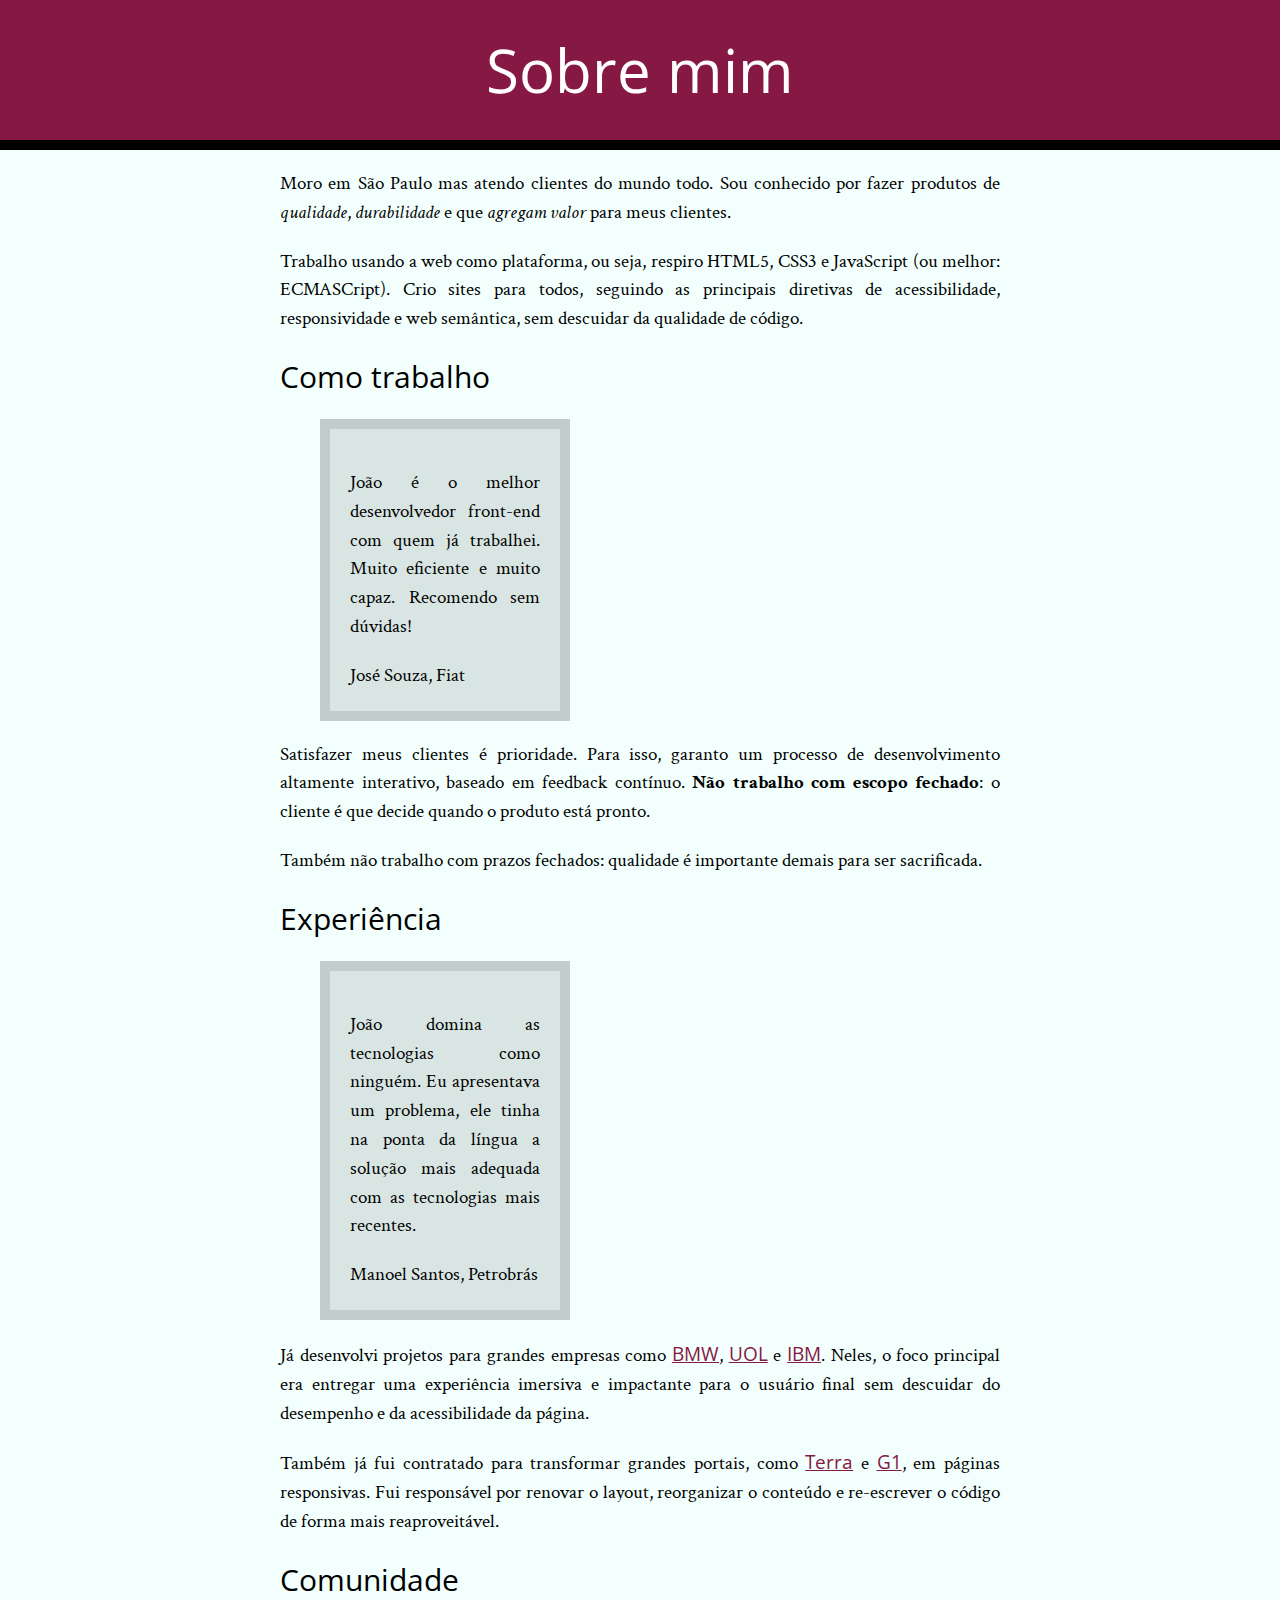
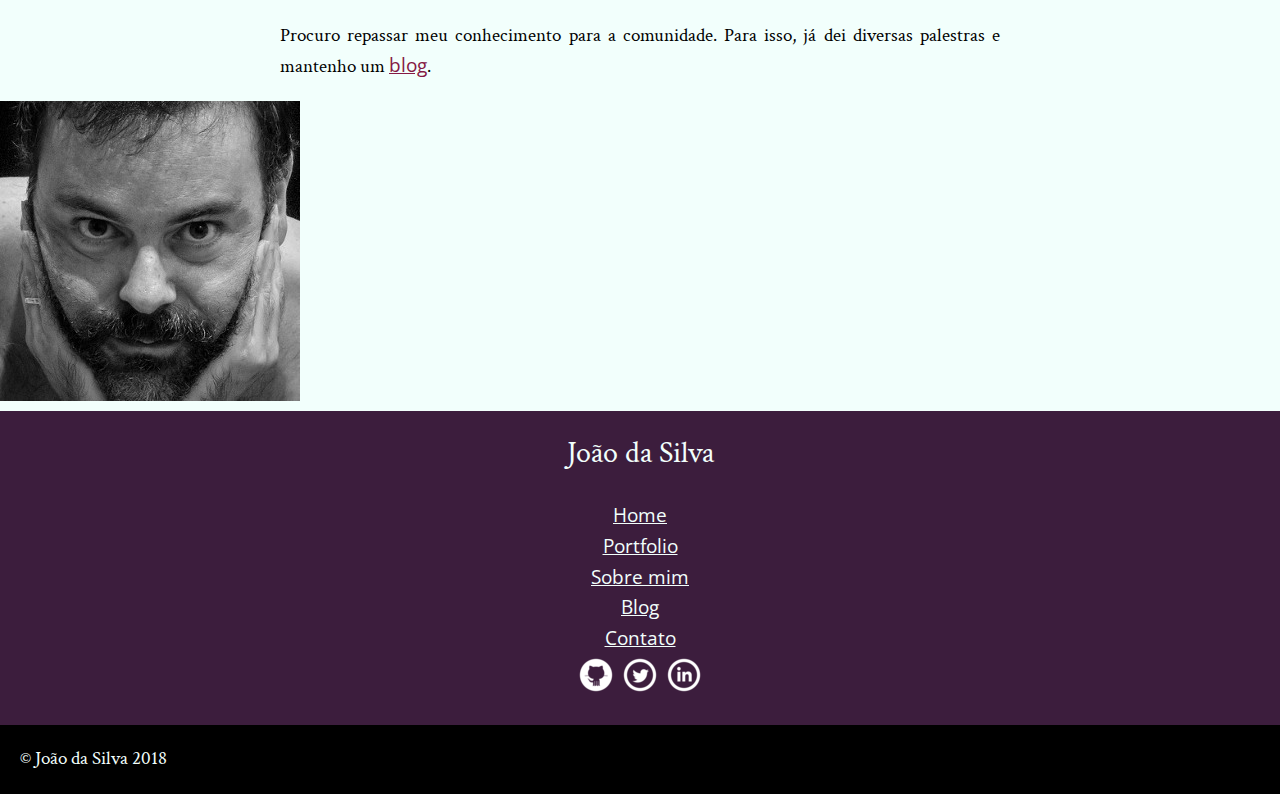
==== WebContent/bio.html @ e30e0c85 "Merge branch 'master' of https://github.com/maumorais/Curso-Html5-Css3" ====
<!DOCTYPE html>
<html>
	<head>
	    <meta charset="utf-8" >
	    <link rel="icon" href="favicon.png">
	    <link rel="stylesheet" href="reset.css">
	    <link rel="stylesheet" href="site.css">
	    <!-- carrega a fonte Crimson Text nas versões normal, itálico e negrito -->
		<link rel="stylesheet" href="http://fonts.googleapis.com/css?family=Crimson+Text:400,400italic,600">
		<!-- carrega a fonte Open Sans Condensed na versão negrito, que é a única necessária para os cabeçalhos            -->
		<link rel="stylesheet" href="http://fonts.googleapis.com/css?family=Open+Sans+Condensed:700">
	    <title>Biografia - João da Silva</title>
	</head>
	
	<body>
		<main>
	        <h1>Sobre mim</h1> 
			<div>
		        <p>
		        Moro em São Paulo mas atendo clientes do mundo todo. Sou conhecido por fazer produtos de <em>qualidade</em>, <em>durabilidade</em> e que <em>agregam valor</em> para meus clientes.
		        </p>
		        <p>
		        Trabalho usando a web como plataforma, ou seja, respiro HTML5, CSS3 e JavaScript (ou melhor: ECMASCript). Crio sites para todos, seguindo as principais diretivas de acessibilidade, responsividade e web semântica, sem descuidar da qualidade de código.
		        </p>
		        
		        <h2>Como trabalho</h2>
		        <blockquote>
		            <p>João é o melhor desenvolvedor front-end com quem já trabalhei. Muito eficiente e muito capaz. Recomendo sem dúvidas!</p>
		    		<cite>José Souza, Fiat</cite>
		        </blockquote>
		        
		        
		        <p>
		        Satisfazer meus clientes é prioridade. Para isso, garanto um processo de desenvolvimento altamente interativo, baseado em feedback contínuo. <strong>Não trabalho com escopo fechado</strong>: o cliente é que decide quando o produto está pronto.
		        </p>
		        <p>
		        Também não trabalho com prazos fechados: qualidade é importante demais para ser sacrificada.
		        </p>
		        
		        
		        <h2>Experiência</h2>
		        <blockquote>
		            <p>João domina as tecnologias como ninguém. Eu apresentava um problema, ele tinha na ponta da língua a solução mais adequada com as tecnologias mais recentes.</p>
		    		<cite>Manoel Santos, Petrobrás</cite>
		        </blockquote>
		        
		        <p>
		        Já desenvolvi projetos para grandes empresas como <a href="http://www.bmw.com.br">BMW</a>, <a href="http://www.uol.com.br">UOL</a> e <a href="http://www.ibm.com.br">IBM</a>. Neles, o foco principal era entregar uma experiência imersiva e impactante para o usuário final sem descuidar do desempenho e da acessibilidade da página.
		        </p>
		        <p>
		        Também já fui contratado para transformar grandes portais, como <a href="http://www.terra.com.br">Terra</a> e <a href="http://www.g1.com.br">G1</a>, em páginas responsivas. Fui responsável por renovar o layout, reorganizar o conteúdo e re-escrever o código de forma mais reaproveitável.
		        </p>
		        
		        <h2>Comunidade</h2>
		        
		        <p>
		        Procuro repassar meu conhecimento para a comunidade. Para isso, já dei diversas palestras e mantenho um <a href="blog.html">blog</a>.
		        </p>			
			</div>

	    </main>
	    <img alt="Foto de João da Silva" src="eu.jpg">
	    <aside>
	    	<div>
		    	<h1>João da Silva</h1>
			    <nav>
				    <ul>
					    <li><a href="index.html">Home</a></li>
					    <li><a href="portfolio.html">Portfolio</a></li>
					    <li><a href="bio.html">Sobre mim</a></li>
					    <li><a href="blog.html">Blog</a></li>
		   			    <li><a href="contato.html">Contato</a></li>		    
				    </ul>
			    </nav>
			    <ul>
				    <li><a href="http://github.com/maumorais"><img src="github.png" alt="github"></a></li>
				    <li><a href="http://twitter.com/mauricio_morais"><img src="twitter.png" alt="twitter"></a></li>
				    <li><a href="http://linkedin.com/in/mauriciomorais/"><img src="linkedin.png" alt="linkedin"></a></li>
			    </ul>
	    	</div>
	    </aside>
	</body>  
	
	<footer>
		&copy; João da Silva 2018
	</footer>   
</html>
---- WebContent/site.css ----
body {
		font-family: "Crimson Text", serif;
		background-color: #F2FFFC;
		font-size: 120%; 
   		line-height: 1.5;

	}
	main h1, h2 {
    	font-family:  "Open Sans Condensed", sans-serif;
	}
   	main h1 {
   		font-size: 60px;
    	background-color: #851944;
    	color: #FFF;
    	text-align: center;
    	padding: 25px;
    	margin: 0px; 
 		border-bottom: 10px;
		border-color: black;
		border-style: solid;
   	}
   	main h2{
   		font-size: 30px;
   	}
   	main div{
   		width: 720px;
   		margin-left: auto;
   		margin-right: auto;
   		padding-top: 30px 0px;
   	}
   	main a{
   		color: #851944;
   		font-family: "Open Sans Condensed", sans-serif;
   	}
   	main p{
   		text-align: justify;
   		margin: 20px 0px;
   	}
   	article footer{
   		background-color: inherit;
   		color: inherit;
   	}
   	blockquote {
		background-color: #D9E5E3;
		padding: 20px;
		border: 10px;
		border-color: #C2CCCA;
		border-style: solid;
		width: 250px;
		margin: 20px 40px;
		box-sizing: border-box;
	}
	aside{
		background-color: #3C1D3D;
		color: #F2FFFC;
		padding: 20px;
	}
	aside h1{
		font-size: 30px;
		margin-bottom: 25px;
	}
	aside div{
		text-align: center;
	}
	aside a {
		color: inherit;
   		font-family: "Open Sans Condensed", sans-serif;
	}
	aside nav li{
		display: block;
	}
	aside li{
		display: inline-block;
	}
	footer{
		background-color: black;
		color: #F2FFFC;
		padding: 20px;
	}
	strong {
		font-weight: bold;
	}
	em{
		font-style: italic;
	}
}
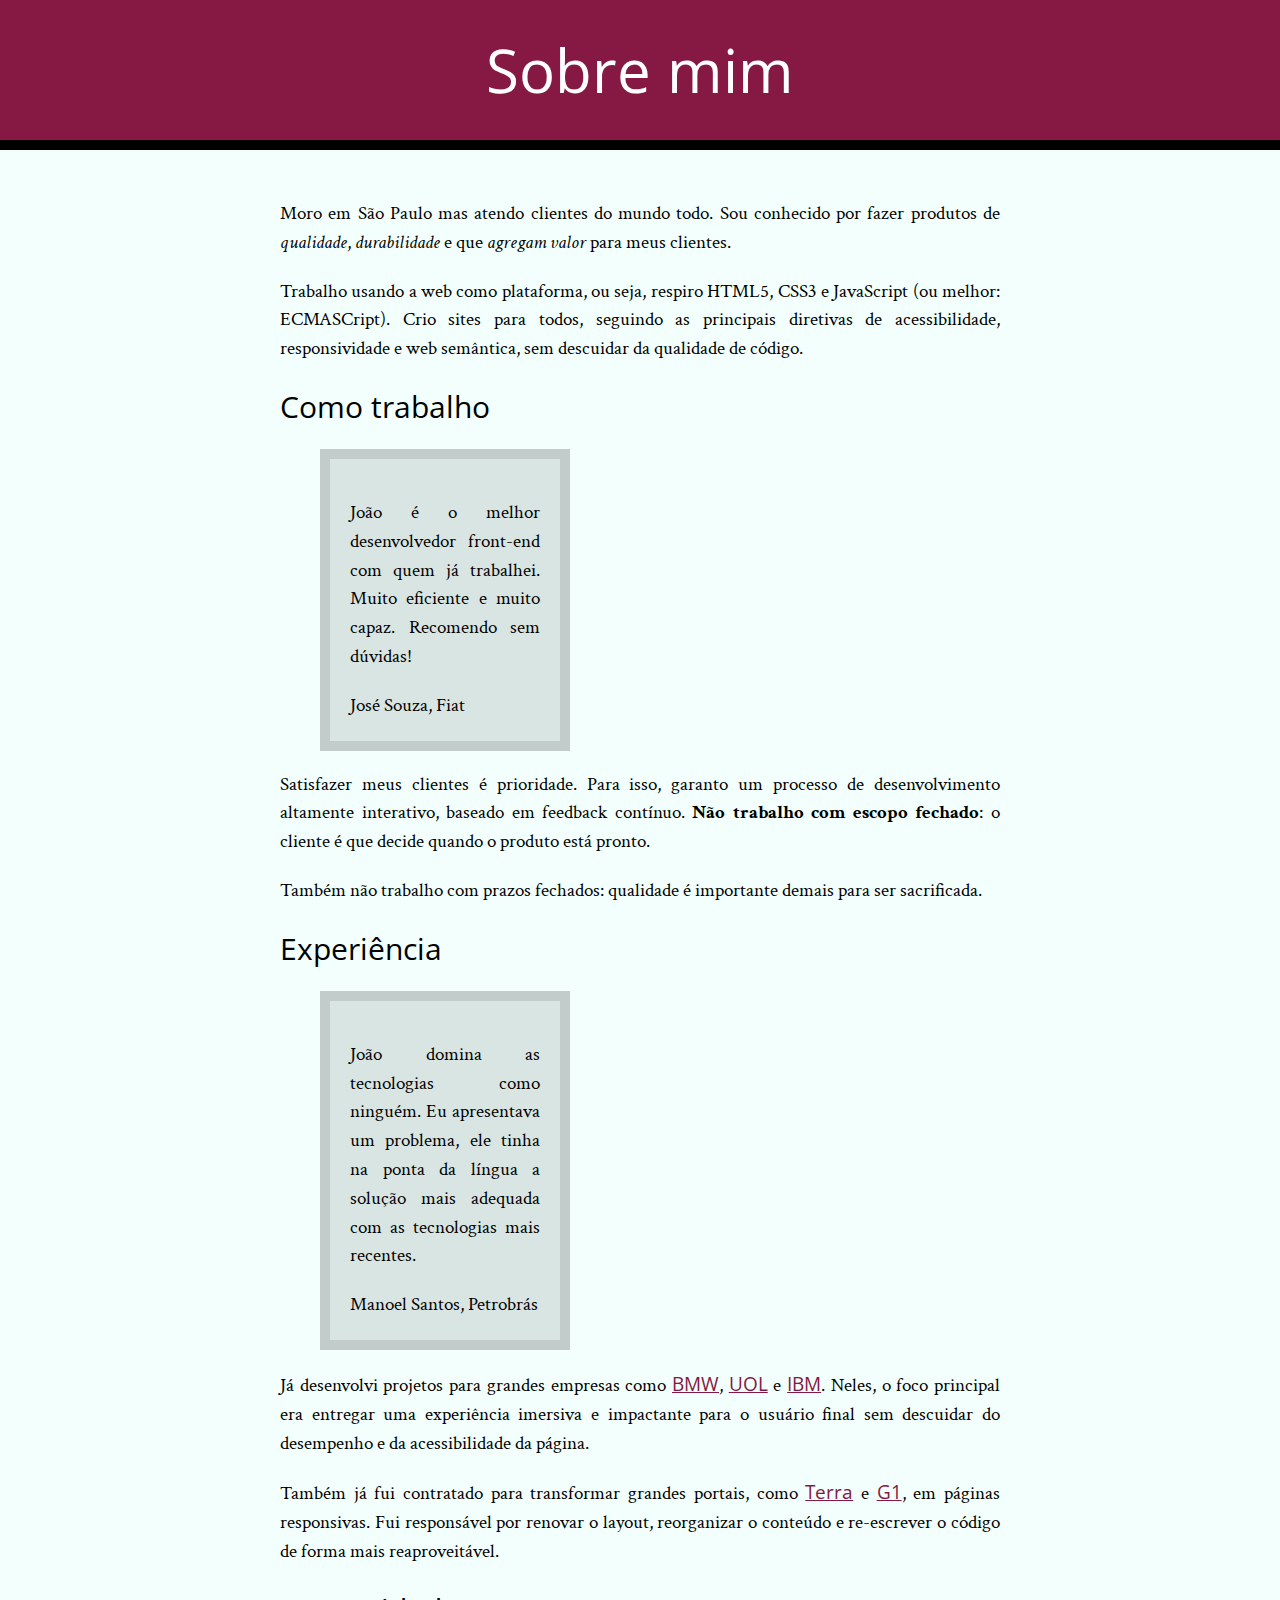
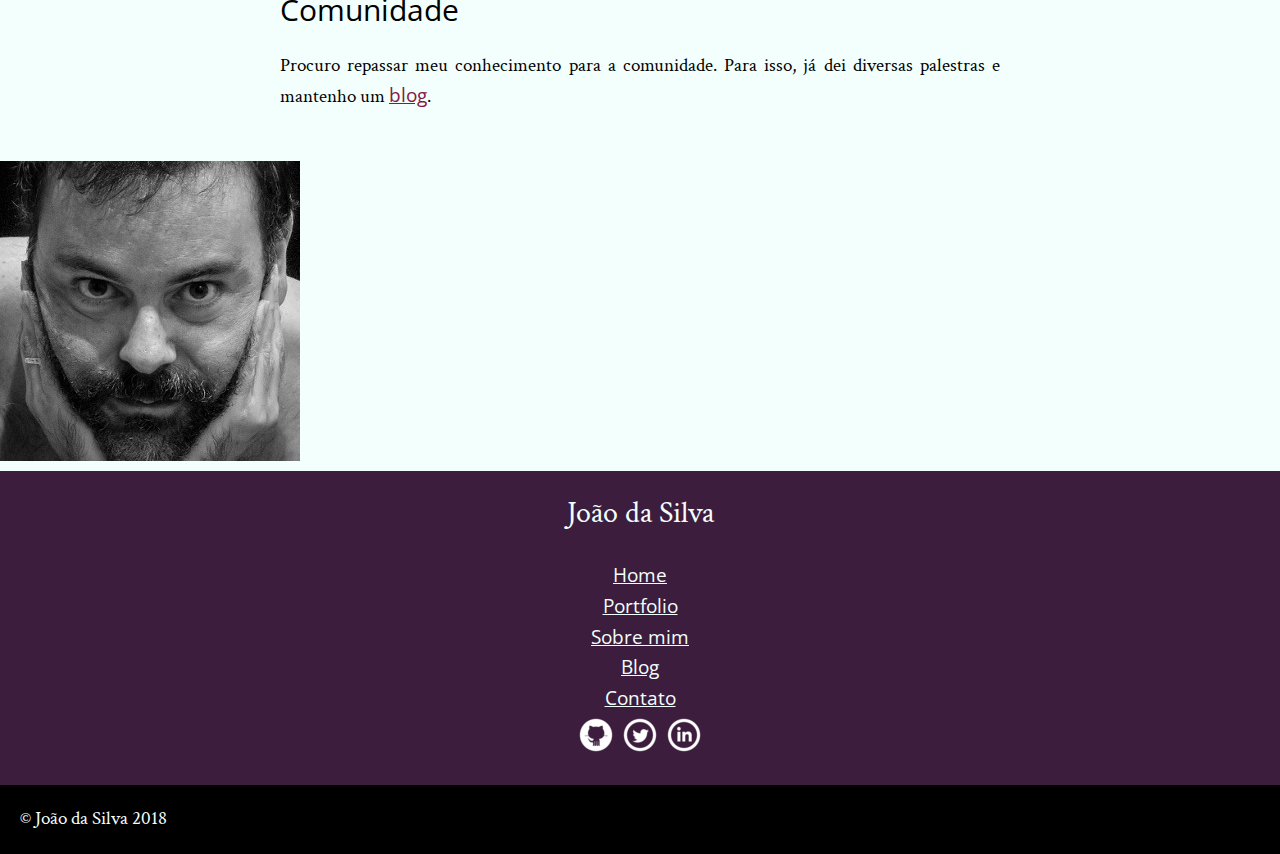
==== commit 0241edf2: "Substituição de seleção genérica por seleção por classes." ====
--- a/WebContent/bio.html
+++ b/WebContent/bio.html
@@ -14,8 +14,8 @@
 	
 	<body>
 		<main>
-	        <h1>Sobre mim</h1> 
-			<div>
+	        <h1 class="titulo-principal">Sobre mim</h1> 
+			<div class="corpo-pagina">
 		        <p>
 		        Moro em São Paulo mas atendo clientes do mundo todo. Sou conhecido por fazer produtos de <em>qualidade</em>, <em>durabilidade</em> e que <em>agregam valor</em> para meus clientes.
 		        </p>
@@ -23,8 +23,8 @@
 		        Trabalho usando a web como plataforma, ou seja, respiro HTML5, CSS3 e JavaScript (ou melhor: ECMASCript). Crio sites para todos, seguindo as principais diretivas de acessibilidade, responsividade e web semântica, sem descuidar da qualidade de código.
 		        </p>
 		        
-		        <h2>Como trabalho</h2>
-		        <blockquote>
+		        <h2 class="subtitulo">Como trabalho</h2>
+		        <blockquote class="recomendacao">
 		            <p>João é o melhor desenvolvedor front-end com quem já trabalhei. Muito eficiente e muito capaz. Recomendo sem dúvidas!</p>
 		    		<cite>José Souza, Fiat</cite>
 		        </blockquote>
@@ -38,8 +38,8 @@
 		        </p>
 		        
 		        
-		        <h2>Experiência</h2>
-		        <blockquote>
+		        <h2 class="subtitulo">Experiência</h2>
+		        <blockquote class="recomendacao">
 		            <p>João domina as tecnologias como ninguém. Eu apresentava um problema, ele tinha na ponta da língua a solução mais adequada com as tecnologias mais recentes.</p>
 		    		<cite>Manoel Santos, Petrobrás</cite>
 		        </blockquote>
@@ -51,7 +51,7 @@
 		        Também já fui contratado para transformar grandes portais, como <a href="http://www.terra.com.br">Terra</a> e <a href="http://www.g1.com.br">G1</a>, em páginas responsivas. Fui responsável por renovar o layout, reorganizar o conteúdo e re-escrever o código de forma mais reaproveitável.
 		        </p>
 		        
-		        <h2>Comunidade</h2>
+		        <h2 class="subtitulo">Comunidade</h2>
 		        
 		        <p>
 		        Procuro repassar meu conhecimento para a comunidade. Para isso, já dei diversas palestras e mantenho um <a href="blog.html">blog</a>.
@@ -60,22 +60,22 @@
 
 	    </main>
 	    <img alt="Foto de João da Silva" src="eu.jpg">
-	    <aside>
+	    <aside class="navegacao-site">
 	    	<div>
-		    	<h1>João da Silva</h1>
+		    	<h1 class="titulo-navegacao">João da Silva</h1>
 			    <nav>
 				    <ul>
-					    <li><a href="index.html">Home</a></li>
-					    <li><a href="portfolio.html">Portfolio</a></li>
-					    <li><a href="bio.html">Sobre mim</a></li>
-					    <li><a href="blog.html">Blog</a></li>
-		   			    <li><a href="contato.html">Contato</a></li>		    
+					    <li><a class="link-navegacao" href="index.html">Home</a></li>
+					    <li><a class="link-navegacao" href="portfolio.html">Portfolio</a></li>
+					    <li><a class="link-navegacao" href="bio.html">Sobre mim</a></li>
+					    <li><a class="link-navegacao" href="blog.html">Blog</a></li>
+		   			    <li><a class="link-navegacao" href="contato.html">Contato</a></li>		    
 				    </ul>
 			    </nav>
-			    <ul>
+			    <ul class="icones-redes-sociais">
 				    <li><a href="http://github.com/maumorais"><img src="github.png" alt="github"></a></li>
 				    <li><a href="http://twitter.com/mauricio_morais"><img src="twitter.png" alt="twitter"></a></li>
-				    <li><a href="http://linkedin.com/in/mauriciomorais/"><img src="linkedin.png" alt="linkedin"></a></li>
+				    <li><a href="http://linkedin.com/in/mauriciomorais"><img src="linkedin.png" alt="linkedin"></a></li>
 			    </ul>
 	    	</div>
 	    </aside>
--- a/WebContent/site.css
+++ b/WebContent/site.css
@@ -5,10 +5,10 @@
    		line-height: 1.5;
 
 	}
-	main h1, h2 {
+	.titulo-principal, .subtitulo {
     	font-family:  "Open Sans Condensed", sans-serif;
 	}
-   	main h1 {
+   	.titulo-principal {
    		font-size: 60px;
     	background-color: #851944;
     	color: #FFF;
@@ -19,14 +19,14 @@
 		border-color: black;
 		border-style: solid;
    	}
-   	main h2{
+   	.subtitulo{
    		font-size: 30px;
    	}
-   	main div{
+   	.corpo-pagina{
    		width: 720px;
    		margin-left: auto;
    		margin-right: auto;
-   		padding-top: 30px 0px;
+   		padding: 30px 0px;
    	}
    	main a{
    		color: #851944;
@@ -36,11 +36,18 @@
    		text-align: justify;
    		margin: 20px 0px;
    	}
-   	article footer{
+   	.post {
+   		padding-bottom: 30px;
+   		margin-bottom: 20px;
+   		border-bottom: 1px;
+   		border-color: #ccc;
+   		border-style: solid;
+   	}
+   	.post footer{
    		background-color: inherit;
    		color: inherit;
    	}
-   	blockquote {
+   	.recomendacao {
 		background-color: #D9E5E3;
 		padding: 20px;
 		border: 10px;
@@ -50,26 +57,23 @@
 		margin: 20px 40px;
 		box-sizing: border-box;
 	}
-	aside{
+	.navegacao-site {
 		background-color: #3C1D3D;
 		color: #F2FFFC;
 		padding: 20px;
 	}
-	aside h1{
+	.titulo-navegacao{
 		font-size: 30px;
 		margin-bottom: 25px;
 	}
-	aside div{
+	.navegacao-site div{
 		text-align: center;
 	}
-	aside a {
+	.link-navegacao {
 		color: inherit;
    		font-family: "Open Sans Condensed", sans-serif;
 	}
-	aside nav li{
-		display: block;
-	}
-	aside li{
+	.icones-redes-sociais li{
 		display: inline-block;
 	}
 	footer{
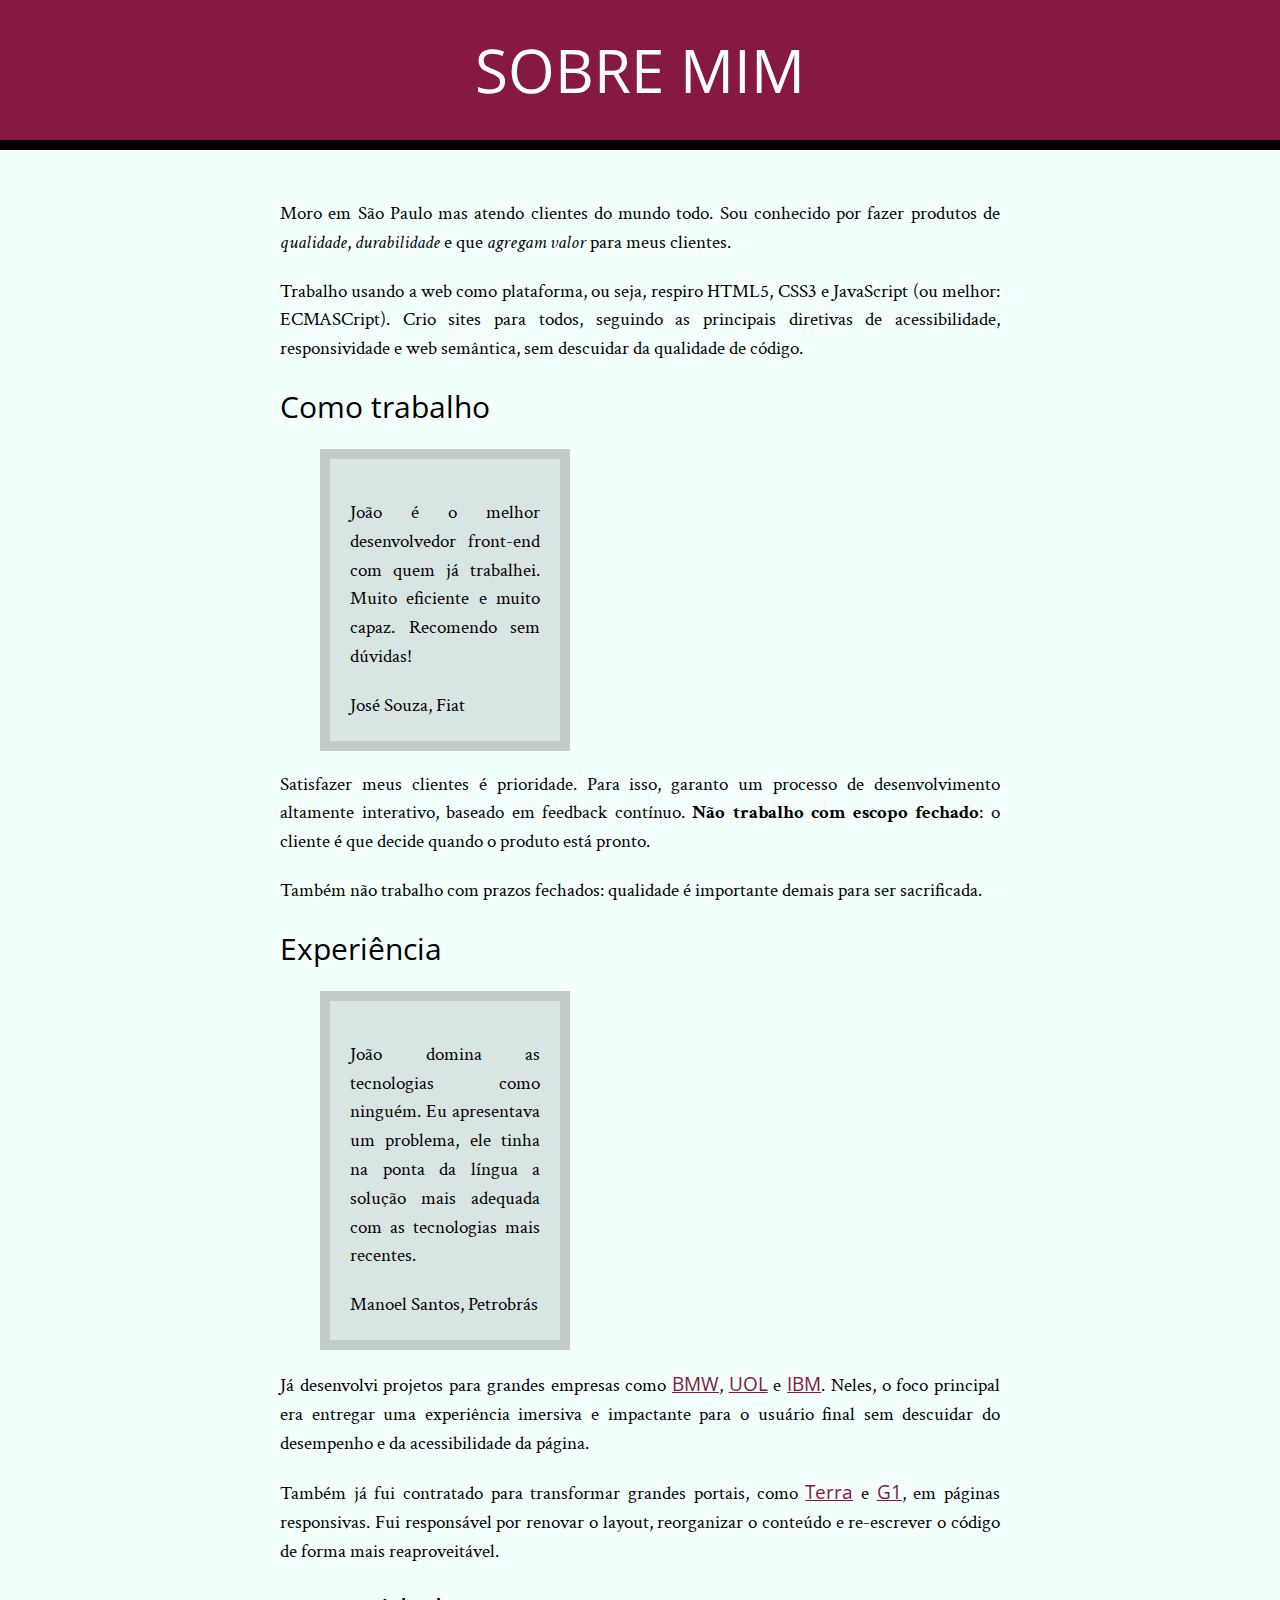
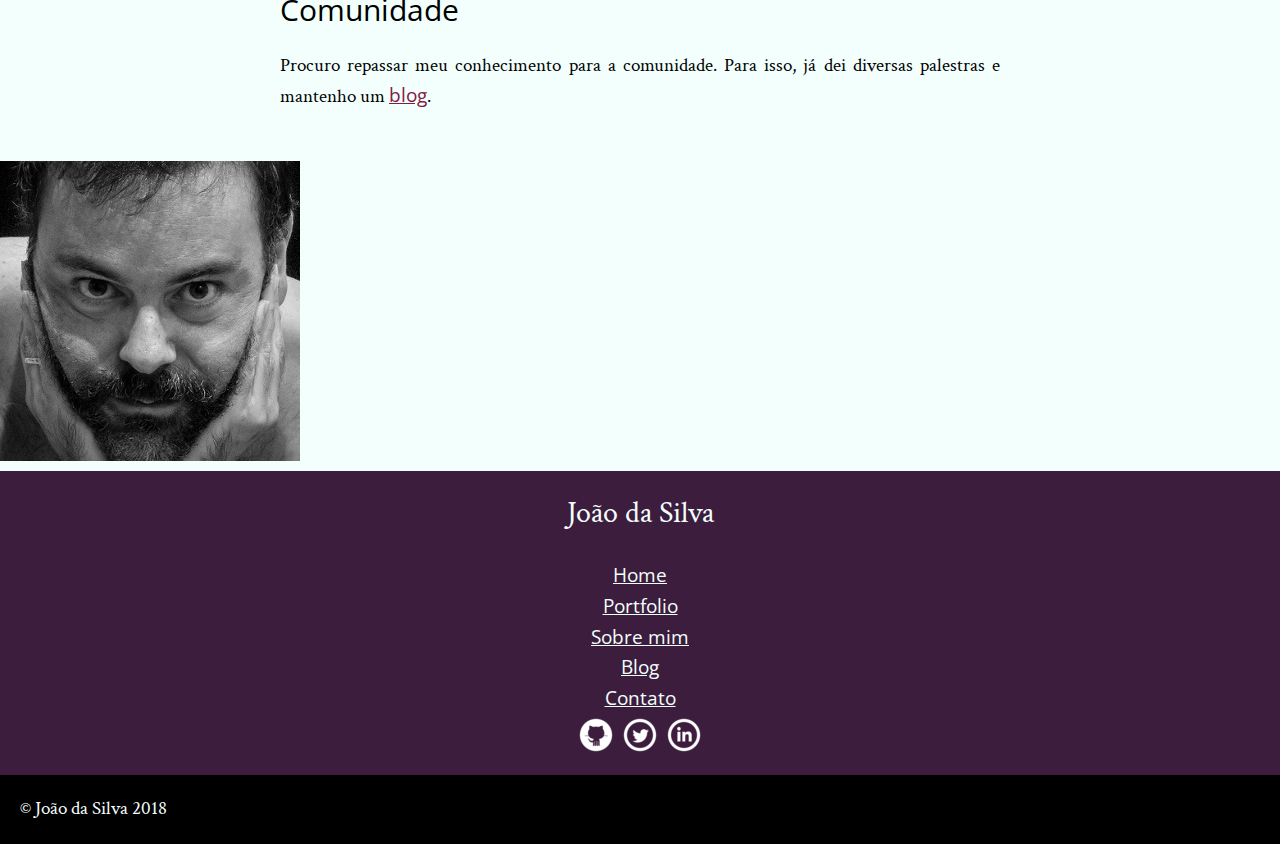
==== commit 4427543a: "Alterações do vídeo da aula 8" ====
--- a/WebContent/bio.html
+++ b/WebContent/bio.html
@@ -73,9 +73,9 @@
 				    </ul>
 			    </nav>
 			    <ul class="icones-redes-sociais">
-				    <li><a href="http://github.com/maumorais"><img src="github.png" alt="github"></a></li>
-				    <li><a href="http://twitter.com/mauricio_morais"><img src="twitter.png" alt="twitter"></a></li>
-				    <li><a href="http://linkedin.com/in/mauriciomorais"><img src="linkedin.png" alt="linkedin"></a></li>
+				    <li><a id="github-icon" href="http://github.com/maumorais">github</a></li>
+				    <li><a id="twitter-icon" href="http://twitter.com/mauricio_morais">twitter</a></li>
+				    <li><a id="linkedin-icon" href="http://linkedin.com/in/mauriciomorais">linkedin</a></li>
 			    </ul>
 	    	</div>
 	    </aside>
--- a/WebContent/site.css
+++ b/WebContent/site.css
@@ -18,6 +18,7 @@
  		border-bottom: 10px;
 		border-color: black;
 		border-style: solid;
+		text-transform: uppercase;
    	}
    	.subtitulo{
    		font-size: 30px;
@@ -46,6 +47,14 @@
    	.post footer{
    		background-color: inherit;
    		color: inherit;
+   	}
+   	.link-leia-mais{
+   		padding: 8px;
+   		margin: 16px;
+   		display: block;
+		font-size: 24px;
+   		text-align: center;
+   		background-color: #E6E7E8;
    	}
    	.recomendacao {
 		background-color: #D9E5E3;
@@ -76,6 +85,21 @@
 	.icones-redes-sociais li{
 		display: inline-block;
 	}
+	.icones-redes-sociais a {
+		width: 40px;
+		height: 40px;
+		display: inline-block;
+		text-indent: -9999px;
+	}
+	#github-icon{
+		background-image: url(github.png);
+	}
+	#twitter-icon{
+		background-image: url(twitter.png);
+	}
+	#linkedin-icon{
+		background-image: url(linkedin.png);
+	}
 	footer{
 		background-color: black;
 		color: #F2FFFC;
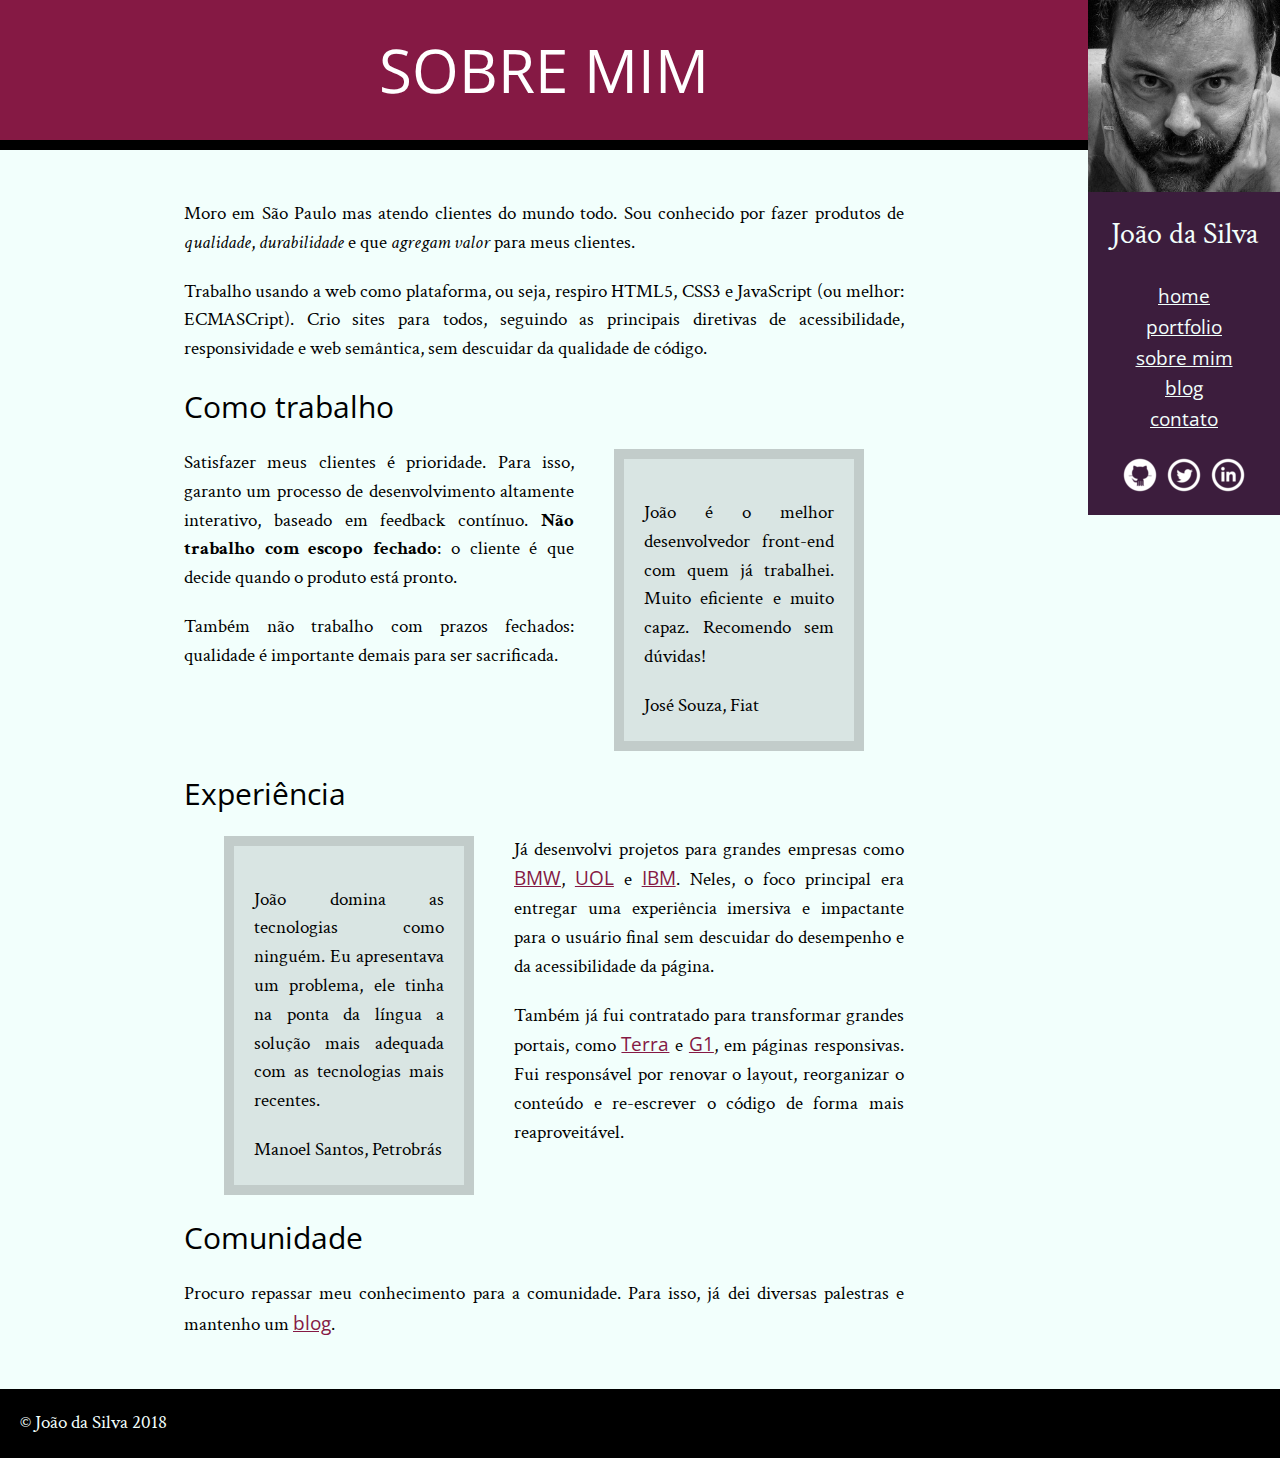
==== commit 236700b9: "Alterações do vídeo da aula 10" ====
--- a/WebContent/bio.html
+++ b/WebContent/bio.html
@@ -24,7 +24,7 @@
 		        </p>
 		        
 		        <h2 class="subtitulo">Como trabalho</h2>
-		        <blockquote class="recomendacao">
+		        <blockquote class="recomendacao recomendacao-impar">
 		            <p>João é o melhor desenvolvedor front-end com quem já trabalhei. Muito eficiente e muito capaz. Recomendo sem dúvidas!</p>
 		    		<cite>José Souza, Fiat</cite>
 		        </blockquote>
@@ -39,7 +39,7 @@
 		        
 		        
 		        <h2 class="subtitulo">Experiência</h2>
-		        <blockquote class="recomendacao">
+		        <blockquote  class="recomendacao recomendacao-par">
 		            <p>João domina as tecnologias como ninguém. Eu apresentava um problema, ele tinha na ponta da língua a solução mais adequada com as tecnologias mais recentes.</p>
 		    		<cite>Manoel Santos, Petrobrás</cite>
 		        </blockquote>
@@ -59,7 +59,7 @@
 			</div>
 
 	    </main>
-	    <img alt="Foto de João da Silva" src="eu.jpg">
+	    <img class="foto-joao" alt="Foto de João da Silva" src="eu.jpg">
 	    <aside class="navegacao-site">
 	    	<div>
 		    	<h1 class="titulo-navegacao">João da Silva</h1>
--- a/WebContent/site.css
+++ b/WebContent/site.css
@@ -22,12 +22,17 @@
    	}
    	.subtitulo{
    		font-size: 30px;
+   		clear: both;
    	}
    	.corpo-pagina{
    		width: 720px;
    		margin-left: auto;
    		margin-right: auto;
    		padding: 30px 0px;
+   	}
+   	main{
+   		float: left;
+   		width: 85%;
    	}
    	main a{
    		color: #851944;
@@ -65,11 +70,26 @@
 		width: 250px;
 		margin: 20px 40px;
 		box-sizing: border-box;
+		float: right;
+	}
+	.recomendacao-impar{
+		float:right;
+	}
+	.recomendacao-par{
+		float:left;
+	}
+	.foto-joao{
+		float: right;
+		width: 15%;	
 	}
 	.navegacao-site {
 		background-color: #3C1D3D;
 		color: #F2FFFC;
 		padding: 20px;
+		float:right;
+		clear:right;
+		width: 15%;	
+		box-sizing: border-box;
 	}
 	.titulo-navegacao{
 		font-size: 30px;
@@ -81,6 +101,7 @@
 	.link-navegacao {
 		color: inherit;
    		font-family: "Open Sans Condensed", sans-serif;
+   		text-transform: lowercase;
 	}
 	.icones-redes-sociais li{
 		display: inline-block;
@@ -89,7 +110,8 @@
 		width: 40px;
 		height: 40px;
 		display: inline-block;
-		text-indent: -9999px;
+		/* text-indent: -9999px; */
+		font-size: 0px;
 	}
 	#github-icon{
 		background-image: url(github.png);
@@ -104,6 +126,7 @@
 		background-color: black;
 		color: #F2FFFC;
 		padding: 20px;
+		clear: both;
 	}
 	strong {
 		font-weight: bold;
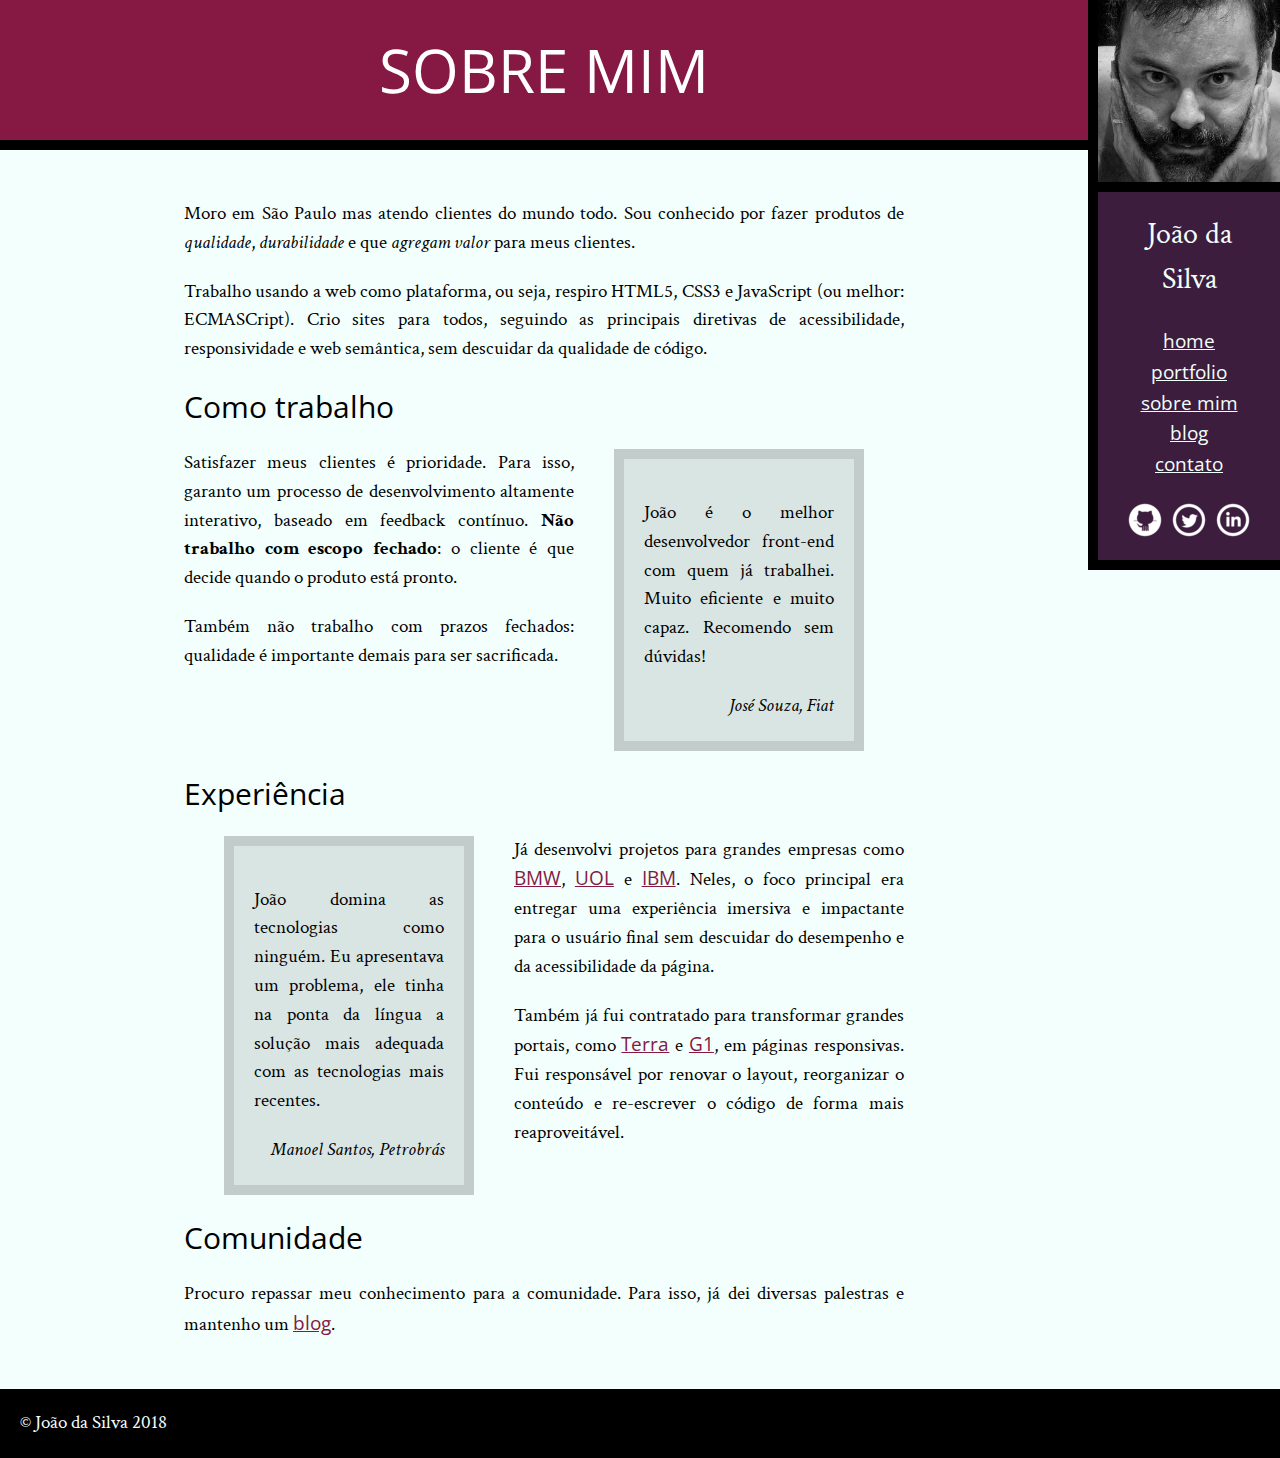
==== commit 50871960: "Alterações dos exercícios da aula 10" ====
--- a/WebContent/bio.html
+++ b/WebContent/bio.html
@@ -28,8 +28,6 @@
 		            <p>João é o melhor desenvolvedor front-end com quem já trabalhei. Muito eficiente e muito capaz. Recomendo sem dúvidas!</p>
 		    		<cite>José Souza, Fiat</cite>
 		        </blockquote>
-		        
-		        
 		        <p>
 		        Satisfazer meus clientes é prioridade. Para isso, garanto um processo de desenvolvimento altamente interativo, baseado em feedback contínuo. <strong>Não trabalho com escopo fechado</strong>: o cliente é que decide quando o produto está pronto.
 		        </p>
@@ -43,7 +41,6 @@
 		            <p>João domina as tecnologias como ninguém. Eu apresentava um problema, ele tinha na ponta da língua a solução mais adequada com as tecnologias mais recentes.</p>
 		    		<cite>Manoel Santos, Petrobrás</cite>
 		        </blockquote>
-		        
 		        <p>
 		        Já desenvolvi projetos para grandes empresas como <a href="http://www.bmw.com.br">BMW</a>, <a href="http://www.uol.com.br">UOL</a> e <a href="http://www.ibm.com.br">IBM</a>. Neles, o foco principal era entregar uma experiência imersiva e impactante para o usuário final sem descuidar do desempenho e da acessibilidade da página.
 		        </p>
--- a/WebContent/site.css
+++ b/WebContent/site.css
@@ -78,18 +78,26 @@
 	.recomendacao-par{
 		float:left;
 	}
+	cite{
+		float: right;
+		font-style: italic;
+	}
+	.foto-joao, .navegacao-site{
+		float:right;
+		box-sizing: border-box;
+		border-bottom: 10px;
+		border-left: 10px;
+   		border-color: black;
+   		border-style: solid;
+	}
 	.foto-joao{
-		float: right;
 		width: 15%;	
 	}
 	.navegacao-site {
 		background-color: #3C1D3D;
 		color: #F2FFFC;
 		padding: 20px;
-		float:right;
-		clear:right;
-		width: 15%;	
-		box-sizing: border-box;
+		width: 15%;			
 	}
 	.titulo-navegacao{
 		font-size: 30px;
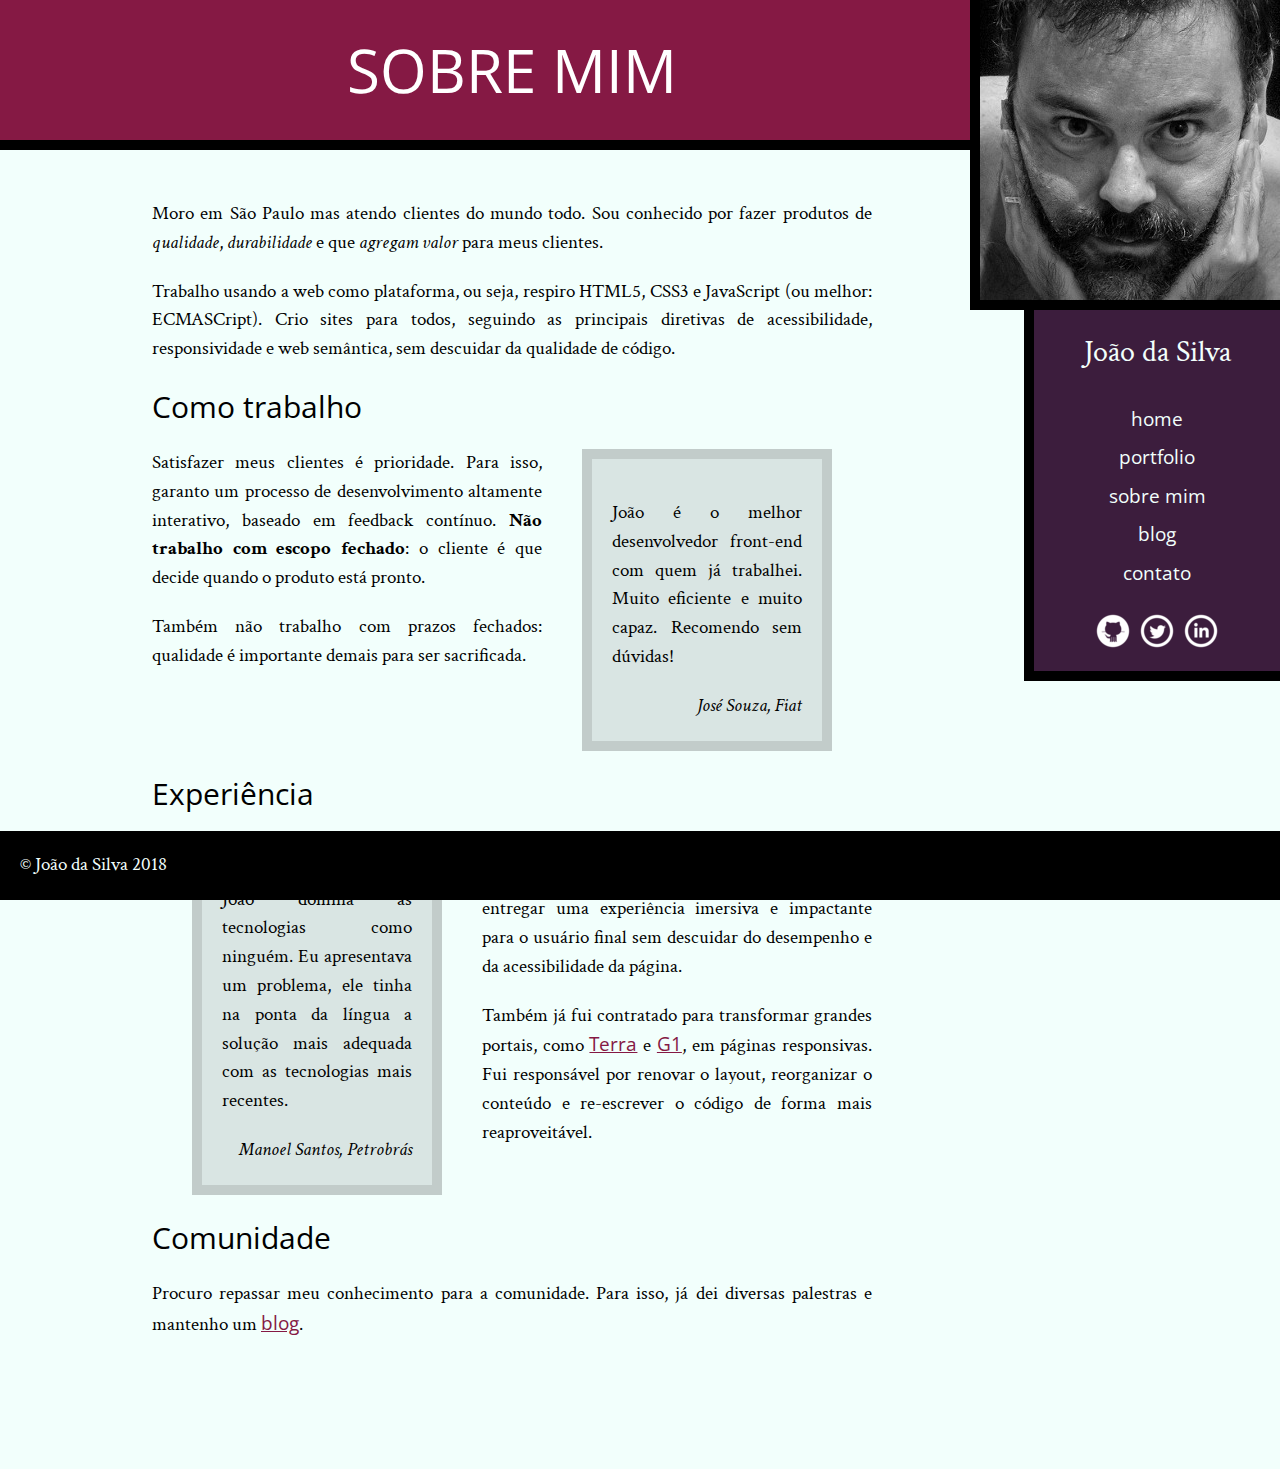
==== commit ad9127e5: "Alterações do vídeo da aula 11" ====
--- a/WebContent/bio.html
+++ b/WebContent/bio.html
@@ -78,7 +78,7 @@
 	    </aside>
 	</body>  
 	
-	<footer>
+	<footer class="page-footer">
 		&copy; João da Silva 2018
 	</footer>   
 </html>
--- a/WebContent/site.css
+++ b/WebContent/site.css
@@ -32,7 +32,8 @@
    	}
    	main{
    		float: left;
-   		width: 85%;
+   		width: 80%;
+   		padding-bottom: 80px;
    	}
    	main a{
    		color: #851944;
@@ -91,13 +92,17 @@
    		border-style: solid;
 	}
 	.foto-joao{
-		width: 15%;	
+		position: absolute;
+		top: opx;
+		right: 0px;
 	}
 	.navegacao-site {
 		background-color: #3C1D3D;
 		color: #F2FFFC;
 		padding: 20px;
-		width: 15%;			
+		width: 20%;			
+		position: relative;
+		top: 310px;
 	}
 	.titulo-navegacao{
 		font-size: 30px;
@@ -110,6 +115,8 @@
 		color: inherit;
    		font-family: "Open Sans Condensed", sans-serif;
    		text-transform: lowercase;
+   		text-decoration: none;
+   		line-height: 2.0;
 	}
 	.icones-redes-sociais li{
 		display: inline-block;
@@ -130,11 +137,14 @@
 	#linkedin-icon{
 		background-image: url(linkedin.png);
 	}
-	footer{
+	.page-footer{
 		background-color: black;
 		color: #F2FFFC;
 		padding: 20px;
 		clear: both;
+		position: fixed;
+		bottom: 0px;
+		width: 100%;
 	}
 	strong {
 		font-weight: bold;
